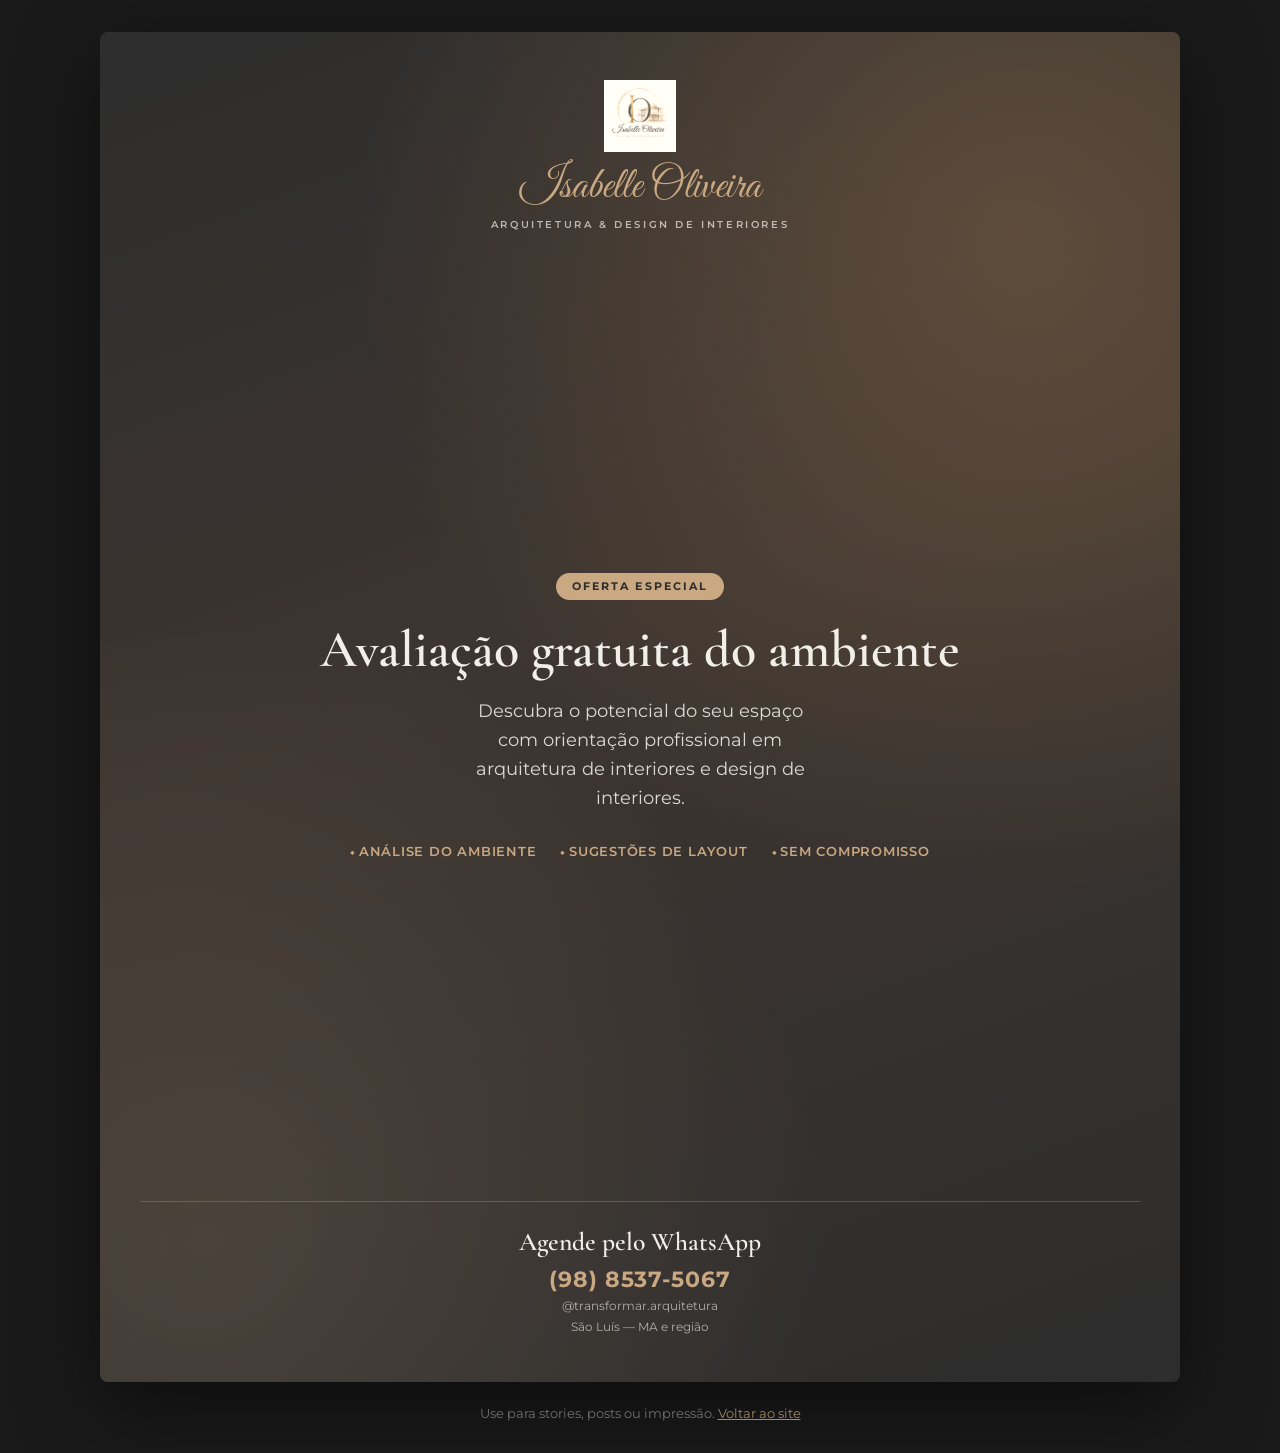
==== anuncio.html @ 4bb90cef "Melhoria de Visão e SEO e também ofertas de avaliação" ====
<!DOCTYPE html>
<html lang="pt-BR">
<head>
  <meta charset="UTF-8">
  <meta name="viewport" content="width=device-width, initial-scale=1.0">
  <meta name="robots" content="noindex">
  <title>Anúncio — Avaliação gratuita do ambiente | Isabelle Oliveira</title>
  <link rel="icon" href="favicon.svg" type="image/svg+xml">
  <link rel="preconnect" href="https://fonts.googleapis.com">
  <link rel="preconnect" href="https://fonts.gstatic.com" crossorigin>
  <link href="https://fonts.googleapis.com/css2?family=Cormorant+Garamond:wght@500;600&family=Great+Vibes&family=Montserrat:wght@400;500;600;700&display=swap" rel="stylesheet">
  <link rel="stylesheet" href="css/anuncio.css">
</head>
<body>

  <article class="ad" id="anuncio">
    <div class="ad__bg" aria-hidden="true"></div>
    <header class="ad__header">
      <img src="imagens/logo.png" alt="" class="ad__logo" width="80" height="80">
      <p class="ad__brand">Isabelle Oliveira</p>
      <p class="ad__tagline">Arquitetura & Design de Interiores</p>
    </header>

    <div class="ad__body">
      <span class="ad__badge">Oferta especial</span>
      <h1 class="ad__title">Avaliação gratuita do ambiente</h1>
      <p class="ad__subtitle">
        Descubra o potencial do seu espaço com orientação profissional em
        arquitetura de interiores e design de interiores.
      </p>

      <ul class="ad__list">
        <li>Análise do ambiente</li>
        <li>Sugestões de layout</li>
        <li>Sem compromisso</li>
      </ul>
    </div>

    <footer class="ad__footer">
      <p class="ad__cta-text">Agende pelo WhatsApp</p>
      <p class="ad__phone">(98) 8537-5067</p>
      <p class="ad__insta">@transformar.arquitetura</p>
      <p class="ad__city">São Luís — MA e região</p>
    </footer>
  </article>

  <p class="ad-hint">Use para stories, posts ou impressão. <a href="index.html">Voltar ao site</a></p>

</body>
</html>
---- css/anuncio.css ----
/* Anúncio — Avaliação gratuita do ambiente (compartilhável) */

:root {
  --cream: #f2efe9;
  --charcoal: #2d2d2d;
  --copper: #a67c52;
  --copper-light: #c9a882;
  --font-sans: "Montserrat", system-ui, sans-serif;
  --font-serif: "Cormorant Garamond", Georgia, serif;
  --font-script: "Great Vibes", cursive;
}

*,
*::before,
*::after {
  box-sizing: border-box;
  margin: 0;
  padding: 0;
}

body {
  font-family: var(--font-sans);
  min-height: 100vh;
  display: flex;
  flex-direction: column;
  align-items: center;
  justify-content: center;
  gap: 1.5rem;
  padding: 2rem 1rem;
  background: #1a1a1a;
}

.ad {
  width: min(1080px, 100%);
  max-width: 1080px;
  aspect-ratio: 4 / 5;
  padding: 3rem 2.5rem;
  display: flex;
  flex-direction: column;
  justify-content: space-between;
  background: linear-gradient(160deg, var(--charcoal) 0%, #3d3530 45%, var(--charcoal) 100%);
  color: var(--cream);
  border-radius: 8px;
  position: relative;
  overflow: hidden;
  box-shadow: 0 24px 80px rgba(0, 0, 0, 0.5);
}

.ad__bg {
  position: absolute;
  inset: 0;
  background:
    radial-gradient(circle at 85% 15%, rgba(166, 124, 82, 0.35) 0%, transparent 45%),
    radial-gradient(circle at 10% 90%, rgba(201, 168, 130, 0.15) 0%, transparent 40%);
  pointer-events: none;
}

.ad__header,
.ad__body,
.ad__footer {
  position: relative;
  z-index: 1;
}

.ad__header {
  text-align: center;
}

.ad__logo {
  width: 72px;
  height: auto;
  margin-inline: auto;
  object-fit: contain;
  filter: brightness(1.1);
}

.ad__brand {
  font-family: var(--font-script);
  font-size: clamp(2rem, 5vw, 2.75rem);
  color: var(--copper-light);
  margin-top: 0.5rem;
  line-height: 1.1;
}

.ad__tagline {
  font-size: 0.65rem;
  font-weight: 600;
  letter-spacing: 0.25em;
  text-transform: uppercase;
  color: rgba(242, 239, 233, 0.7);
  margin-top: 0.35rem;
}

.ad__body {
  text-align: center;
  padding: 1rem 0;
}

.ad__badge {
  display: inline-block;
  font-size: 0.7rem;
  font-weight: 700;
  letter-spacing: 0.18em;
  text-transform: uppercase;
  color: var(--charcoal);
  background: var(--copper-light);
  padding: 0.4rem 1rem;
  border-radius: 999px;
  margin-bottom: 1.25rem;
}

.ad__title {
  font-family: var(--font-serif);
  font-size: clamp(2rem, 6vw, 3.25rem);
  font-weight: 600;
  line-height: 1.15;
  margin-bottom: 1rem;
}

.ad__subtitle {
  font-size: clamp(0.9rem, 2.5vw, 1.1rem);
  line-height: 1.65;
  color: rgba(242, 239, 233, 0.88);
  max-width: 28ch;
  margin-inline: auto;
}

.ad__list {
  list-style: none;
  display: flex;
  flex-wrap: wrap;
  justify-content: center;
  gap: 0.75rem 1.5rem;
  margin-top: 2rem;
}

.ad__list li {
  font-size: 0.8rem;
  font-weight: 600;
  letter-spacing: 0.06em;
  text-transform: uppercase;
  color: var(--copper-light);
}

.ad__list li::before {
  content: "◆ ";
  font-size: 0.5rem;
  vertical-align: middle;
}

.ad__footer {
  text-align: center;
  padding-top: 1.5rem;
  border-top: 1px solid rgba(201, 168, 130, 0.3);
}

.ad__cta-text {
  font-family: var(--font-serif);
  font-size: clamp(1.25rem, 3vw, 1.6rem);
  font-weight: 600;
  margin-bottom: 0.5rem;
}

.ad__phone {
  font-size: clamp(1.1rem, 3vw, 1.4rem);
  font-weight: 700;
  color: var(--copper-light);
  letter-spacing: 0.04em;
}

.ad__insta,
.ad__city {
  font-size: 0.75rem;
  color: rgba(242, 239, 233, 0.65);
  margin-top: 0.35rem;
}

.ad-hint {
  font-size: 0.8rem;
  color: rgba(255, 255, 255, 0.5);
  text-align: center;
}

.ad-hint a {
  color: var(--copper-light);
}

@media print {
  body {
    background: white;
    padding: 0;
  }

  .ad-hint {
    display: none;
  }

  .ad {
    box-shadow: none;
    max-width: 100%;
  }
}
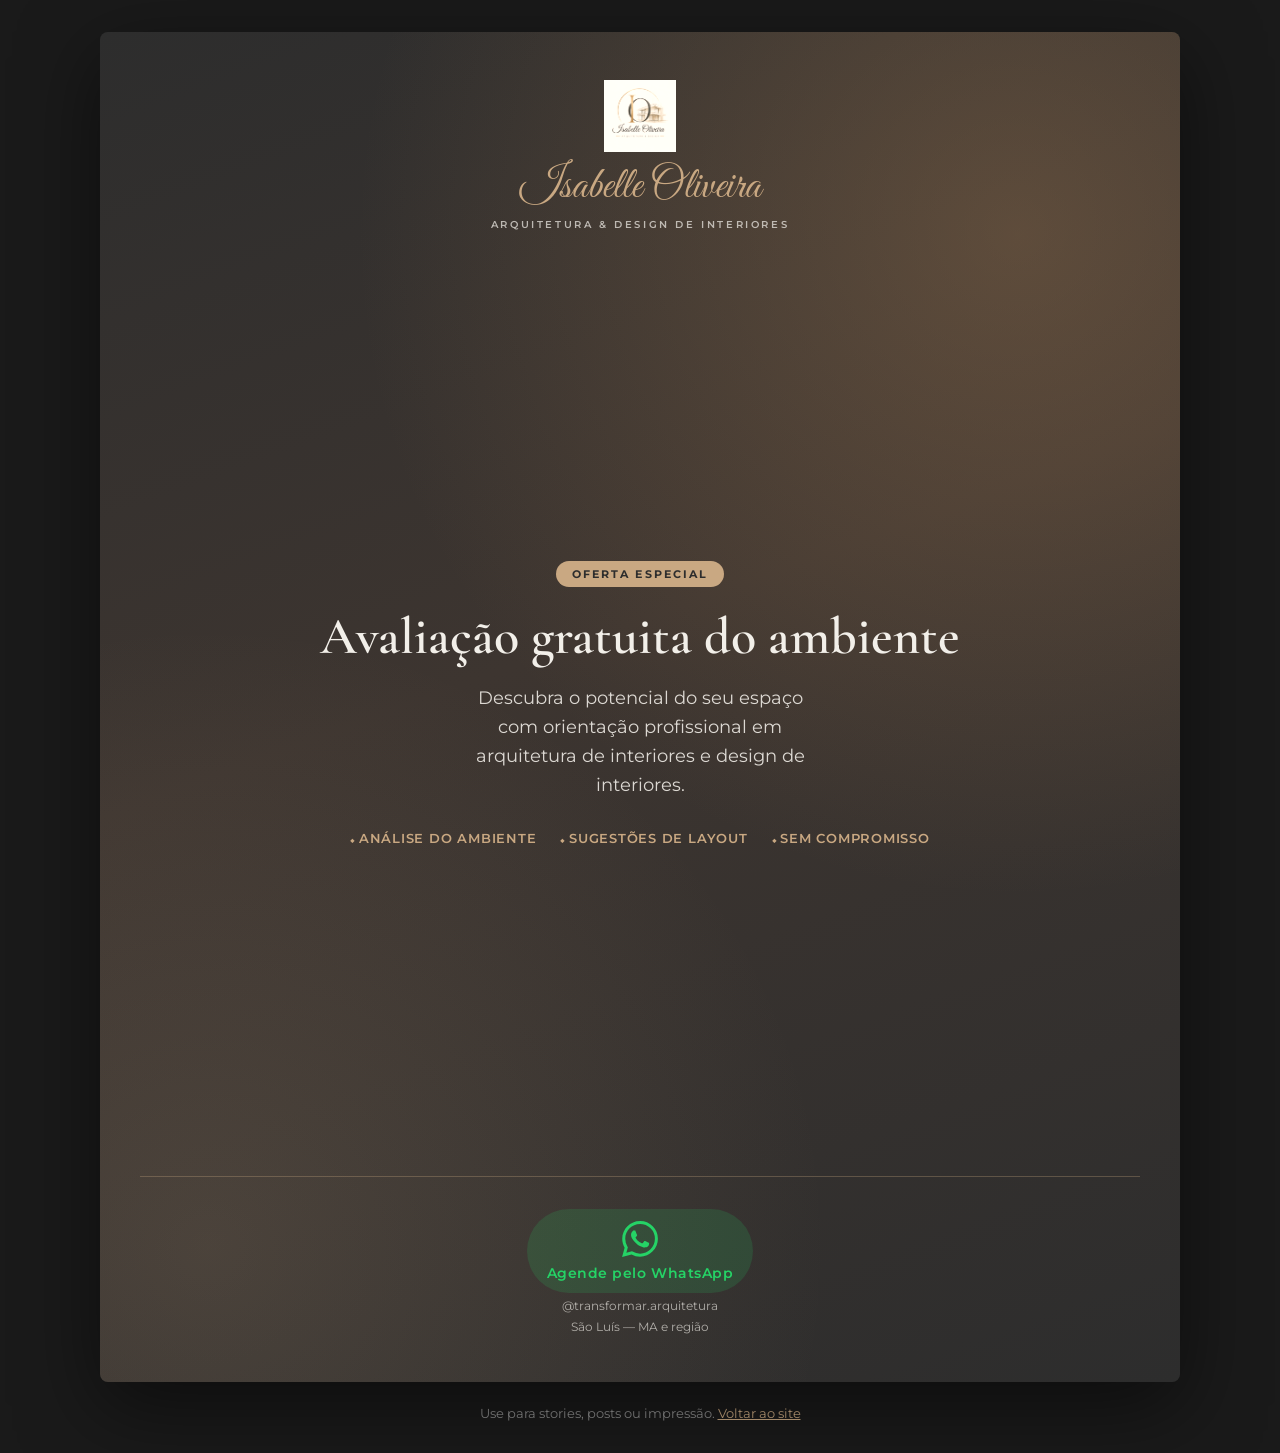
==== commit 051bb4db: "Ajuste de anuncios e privacidade dno telefone" ====
--- a/anuncio.html
+++ b/anuncio.html
@@ -37,8 +37,10 @@
     </div>
 
     <footer class="ad__footer">
-      <p class="ad__cta-text">Agende pelo WhatsApp</p>
-      <p class="ad__phone">(98) 8537-5067</p>
+      <a href="https://wa.me/559885375067?text=Ol%C3%A1%20Isabelle%2C%20gostaria%20de%20solicitar%20a%20avalia%C3%A7%C3%A3o%20gratuita%20do%20meu%20ambiente." class="ad__whatsapp" target="_blank" rel="noopener" aria-label="Agendar pelo WhatsApp">
+        <svg width="36" height="36" viewBox="0 0 24 24" fill="currentColor" aria-hidden="true"><path d="M17.472 14.382c-.297-.149-1.758-.867-2.03-.967-.273-.099-.471-.148-.67.15-.197.297-.767.966-.94 1.164-.173.199-.347.223-.644.075-.297-.15-1.255-.463-2.39-1.475-.883-.788-1.48-1.761-1.653-2.059-.173-.297-.018-.458.13-.606.134-.133.298-.347.446-.52.149-.174.198-.298.298-.497.099-.198.05-.371-.025-.52-.075-.149-.669-1.612-.916-2.207-.242-.579-.487-.5-.669-.51-.173-.008-.371-.01-.57-.01-.198 0-.52.074-.792.372-.272.297-1.04 1.016-1.04 2.479 0 1.462 1.065 2.875 1.213 3.074.149.198 2.096 3.2 5.077 4.487.709.306 1.262.489 1.694.625.712.227 1.36.195 1.871.118.571-.085 1.758-.719 2.006-1.413.248-.694.248-1.289.173-1.413-.074-.124-.272-.198-.57-.347m-5.421 7.403h-.004a9.87 9.87 0 01-5.031-1.378l-.361-.214-3.741.982.998-3.648-.235-.374a9.86 9.86 0 01-1.51-5.26c.001-5.45 4.436-9.884 9.888-9.884 2.64 0 5.122 1.03 6.988 2.898a9.825 9.825 0 012.893 6.994c-.003 5.45-4.435 9.884-9.885 9.884m8.413-18.297A11.815 11.815 0 0012.05 0C5.495 0 .16 5.335.157 11.892c0 2.096.547 4.142 1.588 5.945L.057 24l6.305-1.654a11.882 11.882 0 005.683 1.448h.005c6.554 0 11.89-5.335 11.893-11.893a11.821 11.821 0 00-3.48-8.413z"/></svg>
+        <span>Agende pelo WhatsApp</span>
+      </a>
       <p class="ad__insta">@transformar.arquitetura</p>
       <p class="ad__city">São Luís — MA e região</p>
     </footer>
--- a/css/anuncio.css
+++ b/css/anuncio.css
@@ -161,11 +161,29 @@
   margin-bottom: 0.5rem;
 }
 
-.ad__phone {
-  font-size: clamp(1.1rem, 3vw, 1.4rem);
-  font-weight: 700;
-  color: var(--copper-light);
+.ad__whatsapp {
+  display: inline-flex;
+  flex-direction: column;
+  align-items: center;
+  gap: 0.5rem;
+  margin-top: 0.5rem;
+  padding: 0.75rem 1.25rem;
+  border-radius: 999px;
+  background: rgba(37, 211, 102, 0.15);
+  color: #25d366;
+  text-decoration: none;
+  transition: background 0.25s, transform 0.25s;
+}
+
+.ad__whatsapp span {
+  font-size: 0.85rem;
+  font-weight: 600;
   letter-spacing: 0.04em;
+}
+
+.ad__whatsapp:hover {
+  background: rgba(37, 211, 102, 0.28);
+  transform: scale(1.03);
 }
 
 .ad__insta,
